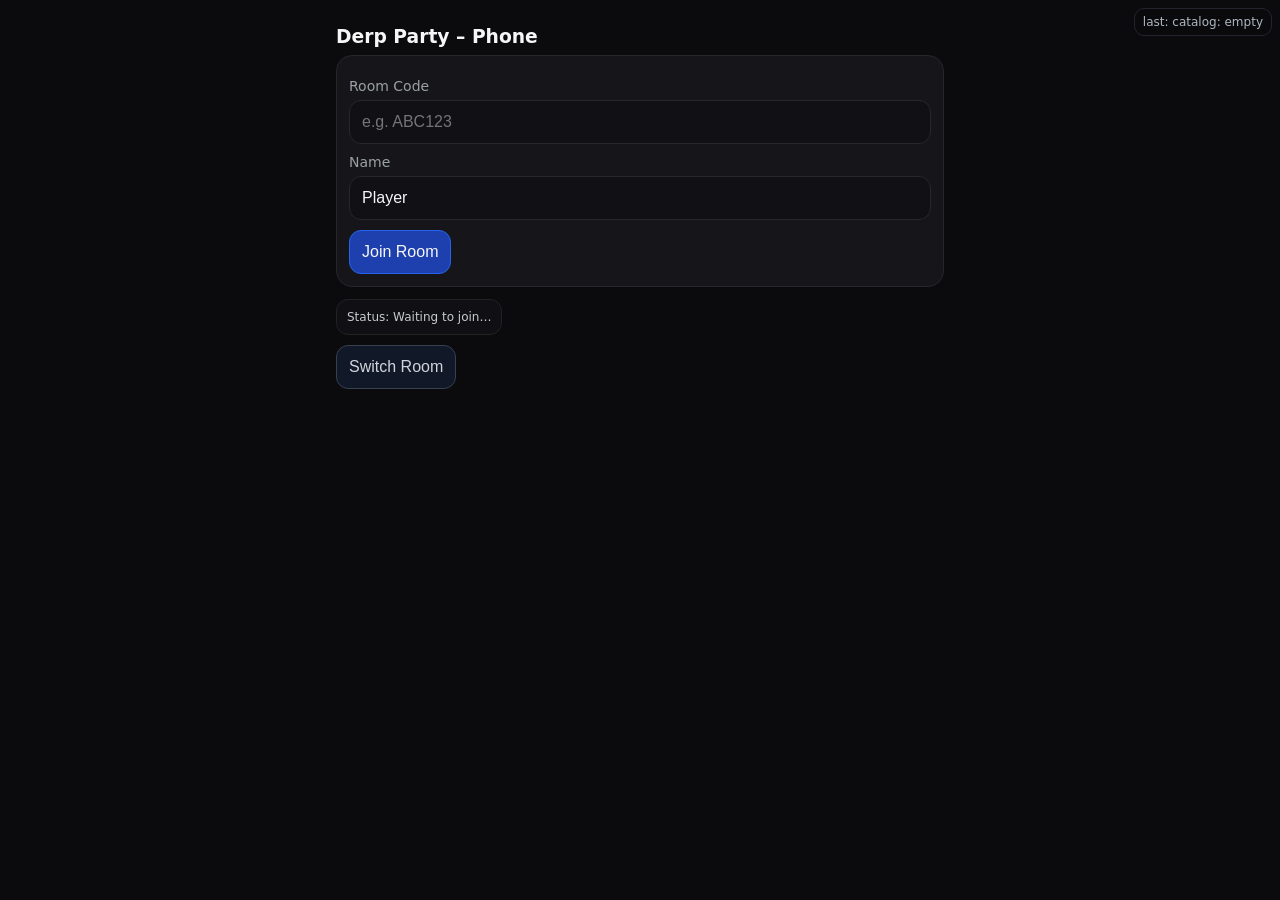
==== phone.html @ fb78e464 "Restore character selection and clear empty catalogs" ====
<!doctype html>
<html lang="en">
  <head>
    <meta charset="utf-8" />
    <meta http-equiv="Cache-Control" content="no-cache, no-store, must-revalidate" />
    <meta http-equiv="Pragma" content="no-cache" />
    <meta http-equiv="Expires" content="0" />
    <meta name="viewport" content="width=device-width,initial-scale=1" />
    <title>Derp Party – Phone</title>
    <link rel="stylesheet" href="./app.css?v=10.0.1">
  </head>
  <body>
    <div class="wrap">
      <h3>Derp Party – Phone</h3>

      <div class="card" id="joinCard">
        <label>Room Code</label>
        <input id="room" placeholder="e.g. ABC123" autocomplete="one-time-code">
        <label>Name</label>
        <input id="name" placeholder="Your name" value="Player">
        <div class="row" style="margin-top:10px">
          <button id="btnJoin" class="btn-primary" type="button">Join Room</button>
          <button id="btnResume" class="btn-secondary hidden" type="button">Resume Session</button>
        </div>
      </div>

      <div id="status" class="pill">Status: Waiting to join…</div>

      <div class="row" id="sessionControls">
        <button id="btnReset" class="btn-reset" type="button">Switch Room</button>
      </div>

      <div id="lobbyArea" class="card hidden">
        <div class="row" style="align-items:center;justify-content:space-between">
          <div class="pill">Pick a character, then tap “I’m Ready”.</div>
          <div id="readyPill" class="pill no">Not Ready</div>
        </div>

        <div id="charGrid"></div>

        <div class="row" style="margin-top:10px">
          <button id="btnReady" class="btn-accent btn-disabled" disabled type="button">I’m Ready</button>
        </div>
      </div>

      <div id="turnOrder" class="card hidden">
        <div style="display:flex;align-items:center;justify-content:space-between;gap:8px">
          <div class="pill" id="rollTitle">Roll</div>
          <div id="rollState" class="pill no">Waiting…</div>
        </div>

        <div style="margin:12px 0;display:flex;flex-direction:column;gap:10px;align-items:center">
          <div id="rollValue" style="font-size:42px;line-height:1;font-weight:700;letter-spacing:.02em">—</div>
          <button id="btnRoll" class="btn-primary" type="button">Tap to Roll</button>
        </div>

        <div id="orderResult" class="hidden" style="margin-top:10px;font-size:14px;color:#c9d1d9"></div>
      </div>

      <pre id="log" class="hidden"></pre>
      <div id="toast"></div>
      <div id="dbg">last: —</div>
    </div>

    <script type="module" src="./js/main.js?v=11.0.12"></script>
  </body>
</html>
---- app.css ----
:root{
  --bg:#0b0b0d;--fg:#f6f6f7;--muted:#9aa0a6;--card:#16161a;--accent:#7dd3fc;
  --ok:#36d399;--warn:#fcd34d;--err:#f87171;--border:#27272a
}
*{box-sizing:border-box}
body{font-family:system-ui,-apple-system,Segoe UI,Roboto,Arial,sans-serif;margin:0;background:var(--bg);color:var(--fg)}
.wrap{padding:16px;max-width:640px;margin:0 auto}
h3{margin:10px 0 8px}
label{display:block;margin:10px 0 6px;color:var(--muted);font-size:14px}
input,button{font-size:16px;padding:12px;border-radius:12px;border:1px solid var(--border);background:#111115;color:var(--fg)}
input{width:100%}
.row{display:flex;gap:8px;flex-wrap:wrap}
.row + .row{margin-top:10px}
.card{background:var(--card);border-radius:16px;padding:12px;border:1px solid var(--border)}
#status{margin:12px 0 10px;padding:10px;border-radius:12px;background:#101014;border:1px solid #222;text-wrap:balance}
#log{background:#0d0d10;color:#9ee5b2;padding:8px;height:160px;overflow:auto;border-radius:12px;border:1px solid #232326}
#toast{
  position:fixed;left:50%;transform:translateX(-50%);bottom:24px;
  background:#222;color:#fff;padding:12px 16px;border-radius:12px;
  box-shadow:0 8px 24px rgba(0,0,0,45);display:none;max-width:90%;text-align:center;z-index:10000
}
.pill{display:inline-flex;align-items:center;gap:8px;padding:6px 10px;border-radius:999px;background:#17171b;border:1px solid var(--border);font-size:12px;color:#c7cad1}
.pill.ok{border-color:#1d3c2c;color:#a4f3bd}
.pill.no{border-color:#3c1d1d;color:#f9bebe}
.hidden{display:none!important}
.btn-primary{border-color:#2563eb;background:#1e40af}
.btn-accent{border-color:#155e75;background:#0e3a47}
.btn-secondary{border-color:#4b5563;background:#1f2937;color:#e5e7eb}
.btn-reset{border-color:#374151;background:#111827;color:#d1d5db}
.btn-disabled{opacity:.6;pointer-events:none}

/* Character grid */
#charGrid{
  display: grid;              /* was: display:none — this hid the UI */
  margin: 12px 0;
  gap: 22px 22px;
  grid-template-columns: repeat(3, minmax(0, 1fr));
}
.charBtn{ position:relative; display:flex;flex-direction:column;align-items:center;justify-content:center;gap:8px;
  padding:0;margin:0;border:0;background:transparent; outline:none;box-shadow:none;-webkit-tap-highlight-color:transparent;}
.charBtn:focus,charBtn:active{outline:none;box-shadow:none}
.portrait{ width:110px;height:110px; display:flex;align-items:center;justify-content:center; background:transparent!important; }
.portrait img{ width:100%;height:100%; object-fit:contain; display:block; }
.portrait .fallback{ font-size:22px;color:#e5e7eb; }
.charBtn .name{font-size:14px;color:#e5e7eb}
.charBtn.taken{opacity:.45}
.charBtn.selected .portrait{outline:2px solid var(--accent);outline-offset:2px}
@media (max-width:380px){ .portrait{width:96px;height:96px} }

/* Turn overlay */
#turnOrder{
  position:fixed; left:16px; right:16px;
  bottom:calc(12px + env(safe-area-inset-bottom, 0px));
  z-index:10001; background:#141418; border:1px solid #2a2a32;
  border-radius:16px; padding-bottom:calc(12px + env(safe-area-inset-bottom, 0px));
}

/* app.css addition */
#charGrid .emptyHint{
  grid-column:1 / -1;
  opacity:.8;
  font-size:14px;
  text-align:center;
  padding:12px 4px;
}


/* Small debug pill */
#dbg{
  position:fixed; top:8px; right:8px; z-index:10002;
  font:12px/1.2 system-ui, sans-serif; color:#cbd5e1; background:#0b0b0d; border:1px solid #282a36;
  border-radius:10px; padding:6px 8px; opacity:.85;
}

.tp-btn { font-size:22px;font-weight:700; letter-spacing:.02em; }
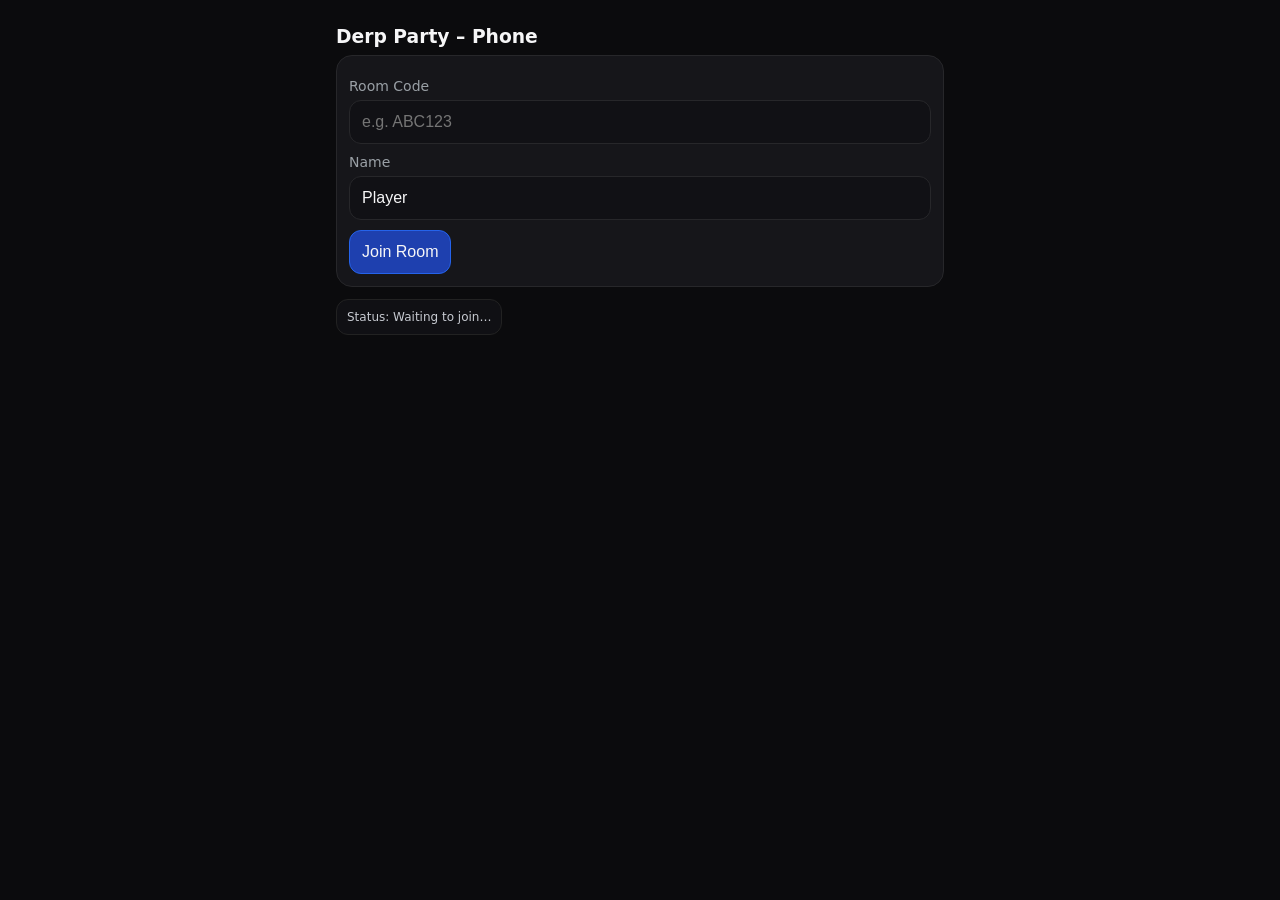
==== commit c96f05a0: "Improve lobby readiness handling" ====
--- a/phone.html
+++ b/phone.html
@@ -1,73 +1,340 @@
-<!doctype html>
-<html lang="en">
-  <head>
-    <meta charset="utf-8" />
-    <meta http-equiv="Cache-Control" content="no-cache, no-store, must-revalidate" />
-    <meta http-equiv="Pragma" content="no-cache" />
-    <meta http-equiv="Expires" content="0" />
-    <meta name="viewport" content="width=device-width,initial-scale=1" />
-    <title>Derp Party – Phone</title>
-    <link rel="stylesheet" href="./app.css?v=10.0.1">
-  </head>
-  <body>
-    <div class="wrap">
-      <h3>Derp Party – Phone</h3>
-
-      <div class="card" id="joinCard">
-        <label>Room Code</label>
-        <input id="room" placeholder="e.g. ABC123" autocomplete="one-time-code">
-        <label>Name</label>
-        <input id="name" placeholder="Your name" value="Player">
-        <div class="row" style="margin-top:10px">
-          <button id="btnJoin" class="btn-primary" type="button">Join Room</button>
-          <button id="btnResume" class="btn-secondary hidden" type="button">Resume Session</button>
-        </div>
-      </div>
-
-      <div id="status" class="pill">Status: Waiting to join…</div>
-
-      <div class="row" id="sessionControls">
-        <button id="btnReset" class="btn-reset" type="button">Switch Room</button>
-      </div>
-
-      <div id="lobbyArea" class="card hidden">
-        <div class="row" style="align-items:center;justify-content:space-between">
-          <div class="pill">Pick a character, then tap “I’m Ready”.</div>
-          <div id="readyPill" class="pill no">Not Ready</div>
-        </div>
-
-        <div id="charGrid"></div>
-
-        <div class="row" style="margin-top:10px">
-          <button id="btnReady" class="btn-accent btn-disabled" disabled type="button">I’m Ready</button>
-        </div>
-      </div>
-
-      <div id="turnOrder" class="card hidden">
-        <div style="display:flex;align-items:center;justify-content:space-between;gap:8px">
-          <div class="pill" id="rollTitle">Roll</div>
-          <div id="rollState" class="pill no">Waiting…</div>
-        </div>
-
-        <div style="margin:12px 0;display:flex;flex-direction:column;gap:10px;align-items:center">
-          <div id="rollValue" style="font-size:42px;line-height:1;font-weight:700;letter-spacing:.02em">—</div>
-          <button id="btnRoll" class="btn-primary" type="button">Tap to Roll</button>
-        </div>
-
-        <div id="orderResult" class="hidden" style="margin-top:10px;font-size:14px;color:#c9d1d9"></div>
-      </div>
-
-      <pre id="log" class="hidden"></pre>
-      <div id="toast"></div>
-      <div id="dbg">last: —</div>
-    </div>
-
-    <script type="module" src="./js/main.js?v=11.0.12"></script>
-  </body>
-</html>
-
-
-
-
-
-
+<!doctype html>
+<html>
+  <head>
+    <meta charset="utf-8" />
+    <meta name="viewport" content="width=device-width,initial-scale=1" />
+    <title>Derp Party – Phone (Lobby)</title>
+    <style>
+      :root{
+        --bg:#0b0b0d;--fg:#f6f6f7;--muted:#9aa0a6;--card:#16161a;--accent:#7dd3fc;
+        --ok:#36d399;--warn:#fcd34d;--err:#f87171;--border:#27272a
+      }
+      *{box-sizing:border-box}
+      body{font-family:system-ui,-apple-system,Segoe UI,Roboto,Arial,sans-serif;margin:0;background:var(--bg);color:var(--fg)}
+      .wrap{padding:16px;max-width:640px;margin:0 auto}
+      h3{margin:10px 0 8px}
+      label{display:block;margin:10px 0 6px;color:var(--muted);font-size:14px}
+      input,button{font-size:16px;padding:12px;border-radius:12px;border:1px solid var(--border);background:#111115;color:var(--fg)}
+      input{width:100%}
+      .row{display:flex;gap:8px;flex-wrap:wrap}
+      .row + .row{margin-top:10px}
+      .card{background:var(--card);border-radius:16px;padding:12px;border:1px solid var(--border)}
+      #status{margin:12px 0 10px;padding:10px;border-radius:12px;background:#101014;border:1px solid #222;text-wrap:balance}
+      #log{background:#0d0d10;color:#9ee5b2;padding:8px;height:160px;overflow:auto;border-radius:12px;border:1px solid #232326}
+      #toast{
+        position:fixed;left:50%;transform:translateX(-50%);bottom:24px;
+        background:#222;color:#fff;padding:12px 16px;border-radius:12px;
+        box-shadow:0 8px 24px rgba(0,0,0,.45);display:none;max-width:90%;text-align:center;z-index:9999
+      }
+      .pill{display:inline-flex;align-items:center;gap:8px;padding:6px 10px;border-radius:999px;background:#17171b;border:1px solid var(--border);font-size:12px;color:#c7cad1}
+      .pill.ok{border-color:#1d3c2c;color:#a4f3bd}
+      .pill.no{border-color:#3c1d1d;color:#f9bebe}
+      .hidden{display:none!important}
+      .btn-primary{border-color:#2563eb;background:#1e40af}
+      .btn-accent{border-color:#155e75;background:#0e3a47}
+      .btn-disabled{opacity:.6;pointer-events:none}
+
+      /* Character grid */
+      #charGrid{display:none;margin:12px 0;gap:12px;display:grid;grid-template-columns:repeat(3,minmax(0,1fr))}
+      .charBtn{
+        position:relative;
+        display:flex;flex-direction:column;align-items:center;justify-content:center;gap:8px;
+        padding:10px;border-radius:14px;background:#0f0f13;border:1px solid var(--border)
+      }
+      .portrait{
+        width:88px;height:88px;border-radius:14px;background:#0c0c10;
+        display:flex;align-items:center;justify-content:center;
+        border:1px solid #2a2a2f;overflow:hidden;
+      }
+      .portrait img{ width:100%;height:100%;object-fit:cover;display:block; }
+      .portrait .fallback{ font-size:22px;color:#e5e7eb; }
+      .charBtn .name{font-size:14px;color:#e5e7eb}
+      .charBtn.taken{opacity:.4;border-style:dashed}
+      .charBtn.selected{outline:2px solid var(--accent);outline-offset:2px}
+      .charBtn .badge{
+        position:absolute;right:8px;top:8px;
+        background:#111;border:1px solid var(--border);color:#ddd;font-size:11px;border-radius:10px;padding:2px 6px
+      }
+    </style>
+  </head>
+  <body>
+    <div class="wrap">
+      <h3>Derp Party – Phone</h3>
+
+      <div class="card" id="joinCard">
+        <label>Room Code</label>
+        <input id="room" placeholder="e.g. ABC123">
+
+        <label>Name</label>
+        <input id="name" placeholder="Your name" value="Player">
+
+        <div class="row" style="margin-top:10px">
+          <button id="btnJoin" class="btn-primary">Join Room</button>
+        </div>
+      </div>
+
+      <div id="status" class="pill">Status: Waiting to join…</div>
+
+      <div id="lobbyArea" class="card hidden">
+        <div class="row" style="align-items:center;justify-content:space-between">
+          <div class="pill">Pick a character, then tap “I’m Ready”.</div>
+          <div id="readyPill" class="pill no">Not Ready</div>
+        </div>
+
+        <div id="charGrid"></div>
+
+        <div class="row" style="margin-top:10px">
+          <button id="btnReady" class="btn-accent btn-disabled" disabled>I’m Ready</button>
+        </div>
+      </div>
+
+      <pre id="log" class="hidden"></pre>
+      <div id="toast"></div>
+    </div>
+
+    <script>
+      const WS_URL    = 'wss://relay.derpparty.xyz/socket';
+      const HTTP_BASE = 'https://relay.derpparty.xyz';
+
+      let ws, playerId, roomId, hbInterval;
+      let myReady = false;
+      let myCharId = null;
+      let knownCatalog = [];
+      const takenChars = new Set();
+
+      const $ = (id)=>document.getElementById(id);
+
+      function log(x){ const el=$('log'); el.textContent += x + "\n"; el.scrollTop = el.scrollHeight; }
+      function showToast(text, ms=1600){ const t=$('toast'); t.textContent=text; t.style.display='block'; clearTimeout(showToast._to); showToast._to=setTimeout(()=>t.style.display='none',ms); }
+      function setStatus(text, pill=false){ const el=$('status'); el.textContent='Status: '+text; if(pill){el.classList.add('pill')}else{el.classList.remove('pill')} }
+      function setLobbyVisible(on){ $('lobbyArea').classList.toggle('hidden', !on); }
+      function setReadyPill(on){ const p=$('readyPill'); p.textContent=on?'Ready':'Not Ready'; p.classList.toggle('ok',on); p.classList.toggle('no',!on); }
+      function enableReadyButton(can){ const b=$('btnReady'); b.disabled=!can; b.classList.toggle('btn-disabled',!can); }
+      function refreshReadyUI(){ setReadyPill(myReady); enableReadyButton(!!myCharId && !myReady); }
+
+      function ensureGridVisible(){ const grid=$('charGrid'); grid.style.display='grid'; return grid; }
+
+      function renderCatalog(entries){
+        knownCatalog = entries || [];
+        const grid = $('charGrid');
+        grid.innerHTML = '';
+
+        knownCatalog.forEach(e=>{
+          const id    = e.id;
+          const label = e.label || e.id;
+          const url   = e.portraitUrl || e.imageUrl || e.url || "";
+          const data  = e.portraitData || e.portrait || "";
+
+          const btn = document.createElement('button');
+          btn.className = 'charBtn';
+          btn.dataset.charId = id;
+          btn.type = 'button';
+          btn.onclick = () => onCharClicked(id);
+
+          const portrait = document.createElement('div');
+          portrait.className = 'portrait';
+
+          const src = url || data;
+          if (src){
+            const img = document.createElement('img');
+            img.loading = 'lazy';
+            img.decoding = 'async';
+            img.src = src;
+            img.onerror = () => {
+              portrait.innerHTML='';
+              const fb=document.createElement('div'); fb.className='fallback'; fb.textContent=label.slice(0,2).toUpperCase();
+              portrait.appendChild(fb);
+            };
+            portrait.appendChild(img);
+          } else {
+            const fb=document.createElement('div'); fb.className='fallback'; fb.textContent=label.slice(0,2).toUpperCase();
+            portrait.appendChild(fb);
+          }
+
+          const name = document.createElement('div');
+          name.className = 'name';
+          name.textContent = label;
+
+          btn.appendChild(portrait);
+          btn.appendChild(name);
+          grid.appendChild(btn);
+        });
+
+        markTaken([...takenChars]);
+        markSelected(myCharId);
+        refreshReadyUI();
+        ensureGridVisible();
+      }
+
+      function markTaken(list){
+        takenChars.clear();
+        (list||[]).forEach(id => takenChars.add(String(id)));
+
+        const grid = $('charGrid');
+        [...grid.querySelectorAll('.charBtn')].forEach(b=>{
+          const id = b.dataset.charId;
+          const isTaken = takenChars.has(id);
+          const isMine  = (id === myCharId);
+          b.classList.toggle('taken', isTaken && !isMine);
+          b.disabled = isTaken && !isMine;
+        });
+      }
+
+      function markSelected(id){
+        const grid = $('charGrid');
+        [...grid.querySelectorAll('.charBtn')].forEach(b=>{
+          b.classList.toggle('selected', b.dataset.charId === id);
+        });
+      }
+
+      function onCharClicked(id){
+        if (!ws) return;
+        if (takenChars.has(id) && id !== myCharId){ showToast('That character is taken.'); return; }
+        ws.send(JSON.stringify({ type:'CHARACTER_SELECT', charId:id, ts: Date.now() }));
+        log('> CHARACTER_SELECT ' + id);
+        myCharId = id;
+        myReady = false;
+        markSelected(myCharId);
+        refreshReadyUI();
+      }
+
+      function applyCharacterPicked(playerIdPicked, charIdPicked){
+        if (playerIdPicked === playerId){
+          myCharId = charIdPicked;
+          showToast('Picked: ' + charIdPicked);
+        }
+        takenChars.add(String(charIdPicked));
+        markTaken([...takenChars]);
+        markSelected(myCharId);
+        refreshReadyUI();
+      }
+
+      function sendReady(){
+        if(!ws) return;
+        if (!myCharId){ showToast('Pick a character first'); return; }
+        if (myReady) return;
+        myReady = true;
+        ws.send(JSON.stringify({ type:'PLAYER_READY', ts: Date.now() }));
+        log('> PLAYER_READY');
+        refreshReadyUI();
+      }
+
+      function syncLobbyState(state){
+        const players = state.players || [];
+        const text = players.length
+          ? players.map(p => `${p.name}${p.ready?' ✅':''}${p.charId?(' · '+p.charId):''}`).join(', ')
+          : '—';
+        setStatus('Lobby: ' + text, true);
+
+        const derivedTaken = new Set(state.taken || []);
+        players.forEach(p => { if (p && p.charId) derivedTaken.add(String(p.charId)); });
+        markTaken([...derivedTaken]);
+
+        const me = players.find(p => p && (p.playerId === playerId || (!p.playerId && p.name && p.name === $('name').value.trim())));
+        if (me){
+          if (me.charId) myCharId = String(me.charId);
+          myReady = !!me.ready;
+        }
+
+        markSelected(myCharId);
+        refreshReadyUI();
+      }
+
+      $('btnJoin').onclick = async () => {
+        roomId = $('room').value.trim().toUpperCase();
+        const name = $('name').value.trim() || 'Player';
+        if(!roomId){ alert('Enter room code.'); return; }
+
+        try{
+          const resp = await fetch(`${HTTP_BASE}/rooms/${roomId}/join`, { method:'POST' });
+          if(!resp.ok){ log('Join HTTP failed: ' + resp.status); setStatus('Join failed'); return; }
+          const j = await resp.json();
+          playerId = j.playerId;
+          log('Got playerId: ' + playerId);
+        }catch(e){ log('HTTP error: ' + e); setStatus('HTTP error'); return; }
+
+        ws = new WebSocket(WS_URL);
+        ws.onopen = () => {
+          log('WS open.');
+          ws.send(JSON.stringify({ type:'HELLO_PLAYER', roomId, playerId, name }));
+          setStatus('Connected. In Lobby.', true);
+          $('joinCard').classList.add('hidden');
+          setLobbyVisible(true);
+          clearInterval(hbInterval);
+          hbInterval = setInterval(()=> { try { ws.readyState===1 && ws.send(JSON.stringify({ type:'PING' })); } catch(_) {} }, 5000);
+        };
+
+        ws.onmessage = (ev) => {
+          log('< ' + ev.data);
+          try {
+            const msg = JSON.parse(ev.data);
+            if (msg.type === 'PONG') return;
+            if (msg.type !== 'STATE') return;
+
+            const s = msg.state || {};
+            switch(s.type){
+              case 'CHARACTER_CATALOG':
+                renderCatalog(s.entries||[]);
+                break;
+
+              case 'LOBBY_STATE': {
+                syncLobbyState(s);
+                break;
+              }
+
+              case 'CHARACTER_TAKEN':
+                takenChars.add(String(s.charId));
+                markTaken([...takenChars]);
+                break;
+
+              case 'CHARACTER_PICKED':
+                applyCharacterPicked(s.playerId, s.charId);
+                break;
+
+              case 'CHARACTER_RELEASED':
+                takenChars.delete(String(s.charId));
+                markTaken([...takenChars]);
+                refreshReadyUI();
+                break;
+
+              case 'PLAYER_READY':
+                if (s.playerId === playerId){ myReady = true; refreshReadyUI(); }
+                break;
+
+              case 'PLAYER_UNREADY':
+              case 'PLAYER_READY_CANCELLED':
+                if (s.playerId === playerId){ myReady = false; refreshReadyUI(); }
+                break;
+
+              case 'READY_OPEN':  showToast('Ready phase open'); break;
+              case 'READY_CLOSE': showToast('Ready closed'); break;
+
+              case 'LOBBY_LOCKED':
+                setStatus('Game starting…', true);
+                setReadyPill(false);
+                $('lobbyArea').classList.add('hidden');
+                break;
+
+              case 'TEXT':
+                showToast('📣 ' + (s.message || 'Info'));
+                break;
+            }
+          } catch(e) { console.error(e); }
+        };
+
+        ws.onclose = () => {
+          log('WS closed.');
+          setStatus('Disconnected');
+          setLobbyVisible(false);
+          $('joinCard').classList.remove('hidden');
+          clearInterval(hbInterval);
+          myReady = false; myCharId = null; takenChars.clear(); knownCatalog = [];
+          $('charGrid').innerHTML = '';
+          refreshReadyUI();
+        };
+      };
+
+      $('btnReady').onclick = sendReady;
+    </script>
+  </body>
+</html>
